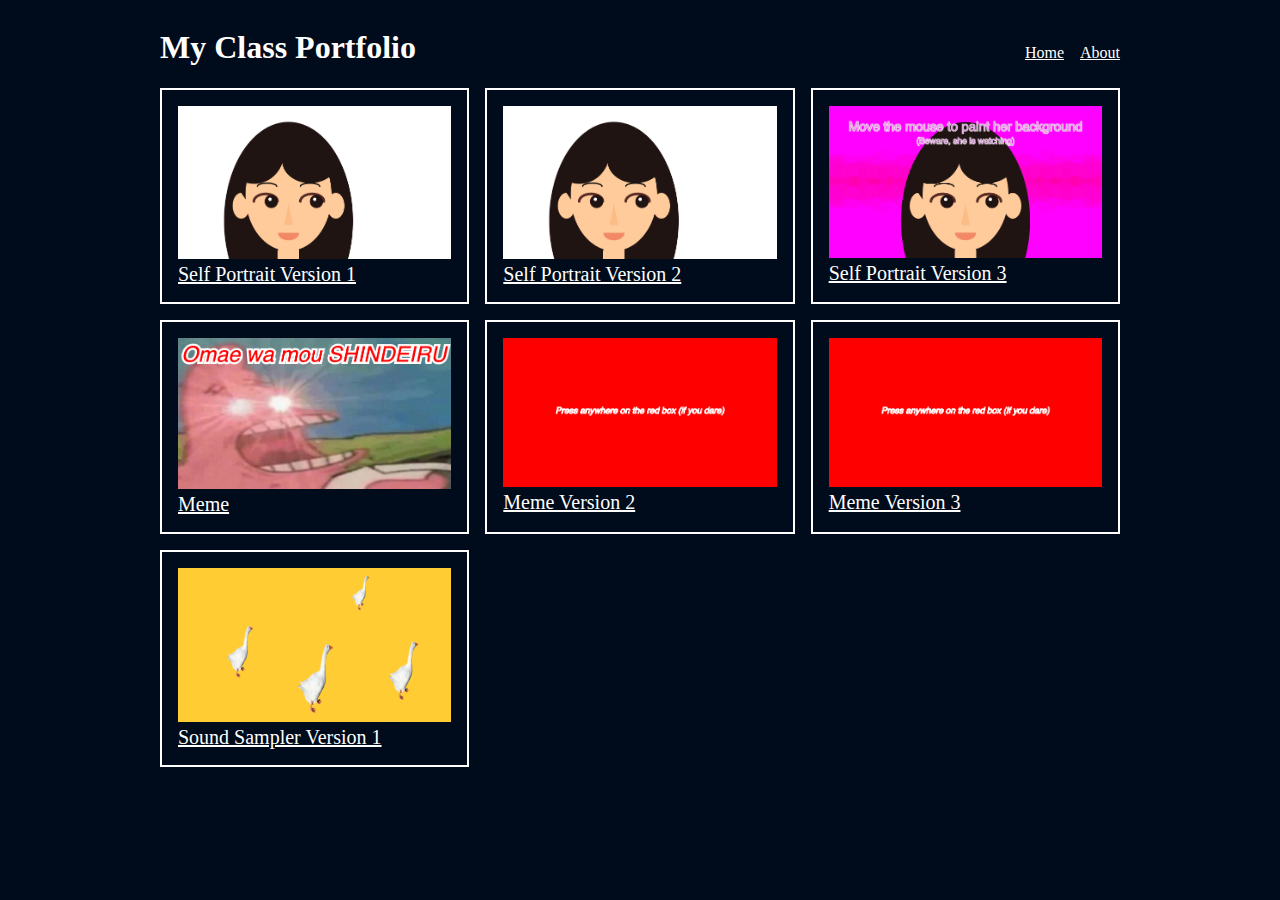
==== index.html @ ced5d72a "update sketch.js" ====
<!doctype html>
<html>

<head>
	<title>My Class Portfolio</title>
	<meta charset="utf-8">
	<link href="style.css" rel="stylesheet" type="text/css">

</head>
	
	<body>

		<div id="container">

		
		<div id="header">


			<h1>My Class Portfolio</h1>
			<ul>
				<li><a href="index.html">Home</a></li>
				<li><a href="about.html">About</a></li>

			</ul>
		</div>

		<div id="portfolio">

			<div class="project">
				<img src="sp1.png" alt="thumbnail">
				<a href="self-portrait_v1">Self Portrait Version 1</a>
			</div>


			<div class="project">
				<img src="sp1.png" alt="thumbnail">
				<a href="self-portrait_v2">Self Portrait Version 2</a>
			</div>


			<div class="project">
				<img src="sp3.png" alt="thumbnail">
				<a href="self-portrait_v3">Self Portrait Version 3</a>
			</div>

			<div class="project">
				<img src="meme-1.png" alt="thumbnail">
				<a href="meme">Meme</a>
			</div>

			<div class="project">
				<img src="meme-2.png" alt="thumbnail">
				<a href="meme_v2">Meme Version 2</a>
			</div>

			<div class="project">
				<img src="meme-2.png" alt="thumbnail">
				<a href="meme_v3">Meme Version 3</a>
			</div>

			<div class="project">
				<img src="sound-sampler.png" alt="thumbnail">
				<a href="sound_v1">Sound Sampler Version 1</a>
			</div>

		</div>


	</body>

</html>
---- style.css ----
body {
	background-color: #000B1B;
	color: white;
	font-family: Copperplate;
}

ul {
	margin: 0;
	padding: 0;
}

li {
	list-style: none;
}

a {
	color: white;
	transition: color 200ms ease-in;
}

/* pseudo selector - user interacts */

a:hover {
	color: #FFF38B;
}

img {
	width: 100%;
}

/* id and class selector*/

#container {
	min-width: 320px;
	max-width: 960px;
	margin: 0 auto;
}

#header {
	display: flex;
	justify-content: space-between;
	align-items: baseline;
}

/* nested selector */

#header ul {
	display: flex;
}

#header li {
	margin-left: 1em;
}

#header a {
	font-stretch: 1.5em;
}

#portfolio {
	display: grid;
	grid-template-columns: 1fr 1fr 1fr;
	grid-gap: 1em;
}
.project {
	border: 2px solid white;
	padding: 1em;
	background-color: transparent;
	transition: background-color 200ms ease-in;
}

.project:hover {
	background-color: #363f4b;
}

.project a {
	font-size: 1.25em;
}

/* about */

#portrait {
	width: 200px;
	float: right;
}
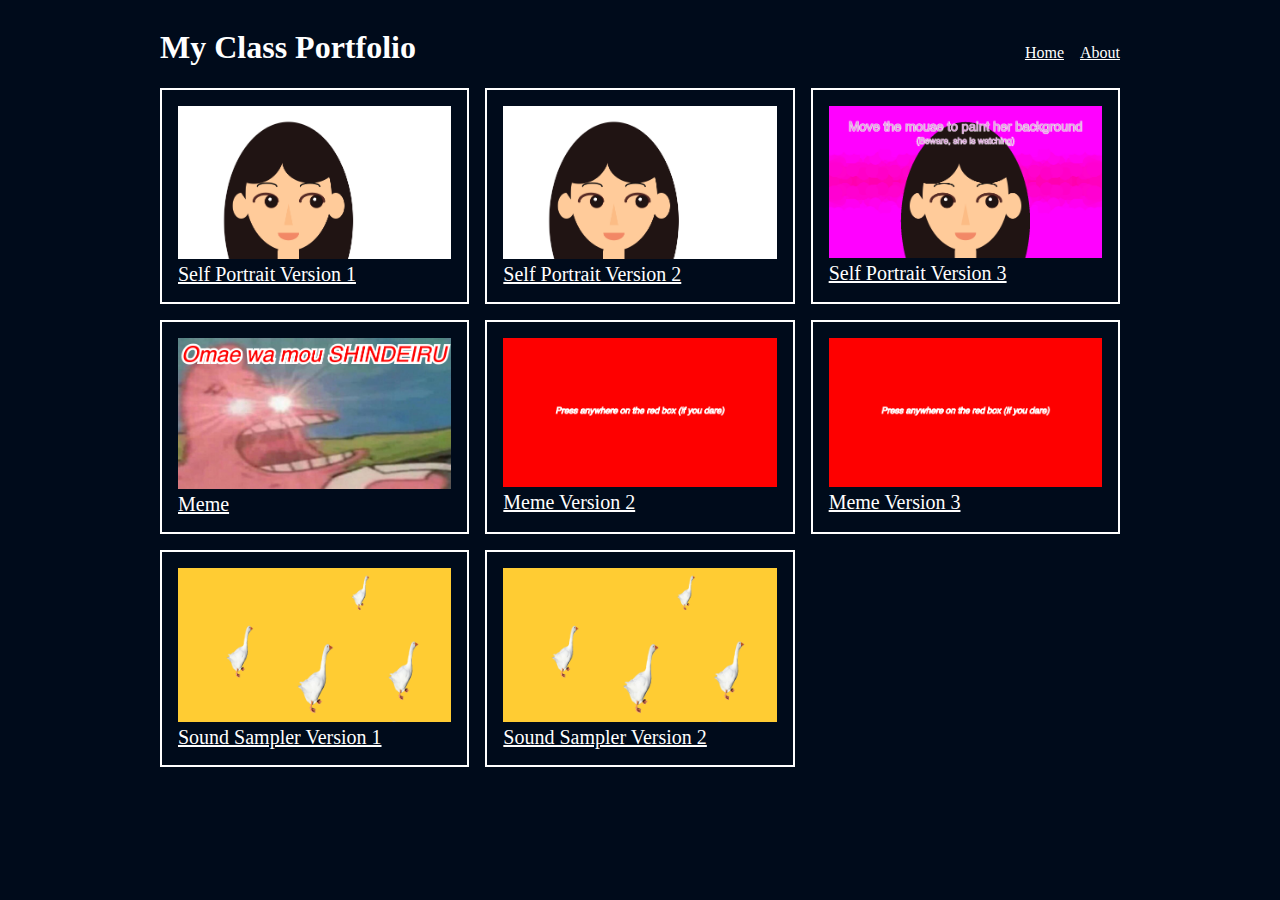
==== commit 586324c5: "update sketch.js" ====
--- a/index.html
+++ b/index.html
@@ -44,7 +44,7 @@
 			</div>
 
 			<div class="project">
-				<img src="meme-1.png" alt="thumbnail">
+				<img src="meme.png" alt="thumbnail">
 				<a href="meme">Meme</a>
 			</div>
 
@@ -63,6 +63,11 @@
 				<a href="sound_v1">Sound Sampler Version 1</a>
 			</div>
 
+			<div class="project">
+				<img src="sound-sampler.png" alt="thumbnail">
+				<a href="sound_v2">Sound Sampler Version 2</a>
+			</div>
+
 		</div>
 
 
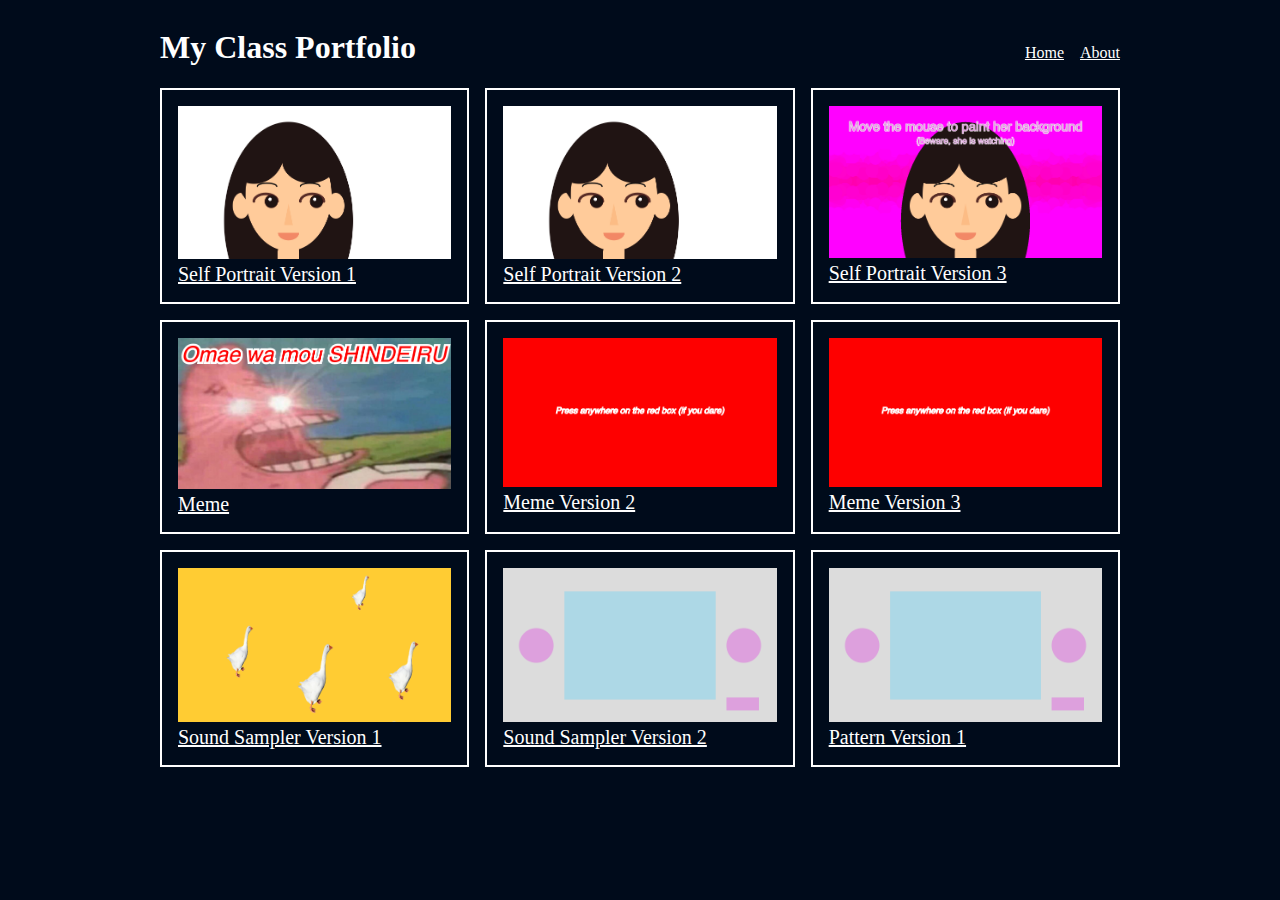
==== commit f8b1b2e5: "update sketch.js" ====
--- a/index.html
+++ b/index.html
@@ -64,8 +64,13 @@
 			</div>
 
 			<div class="project">
-				<img src="sound-sampler.png" alt="thumbnail">
+				<img src="sound.sampler2.png" alt="thumbnail">
 				<a href="sound_v2">Sound Sampler Version 2</a>
+			</div>
+
+			<div class="project">
+				<img src="sound.sampler2.png" alt="thumbnail">
+				<a href="pattern_1">Pattern Version 1</a>
 			</div>
 
 		</div>
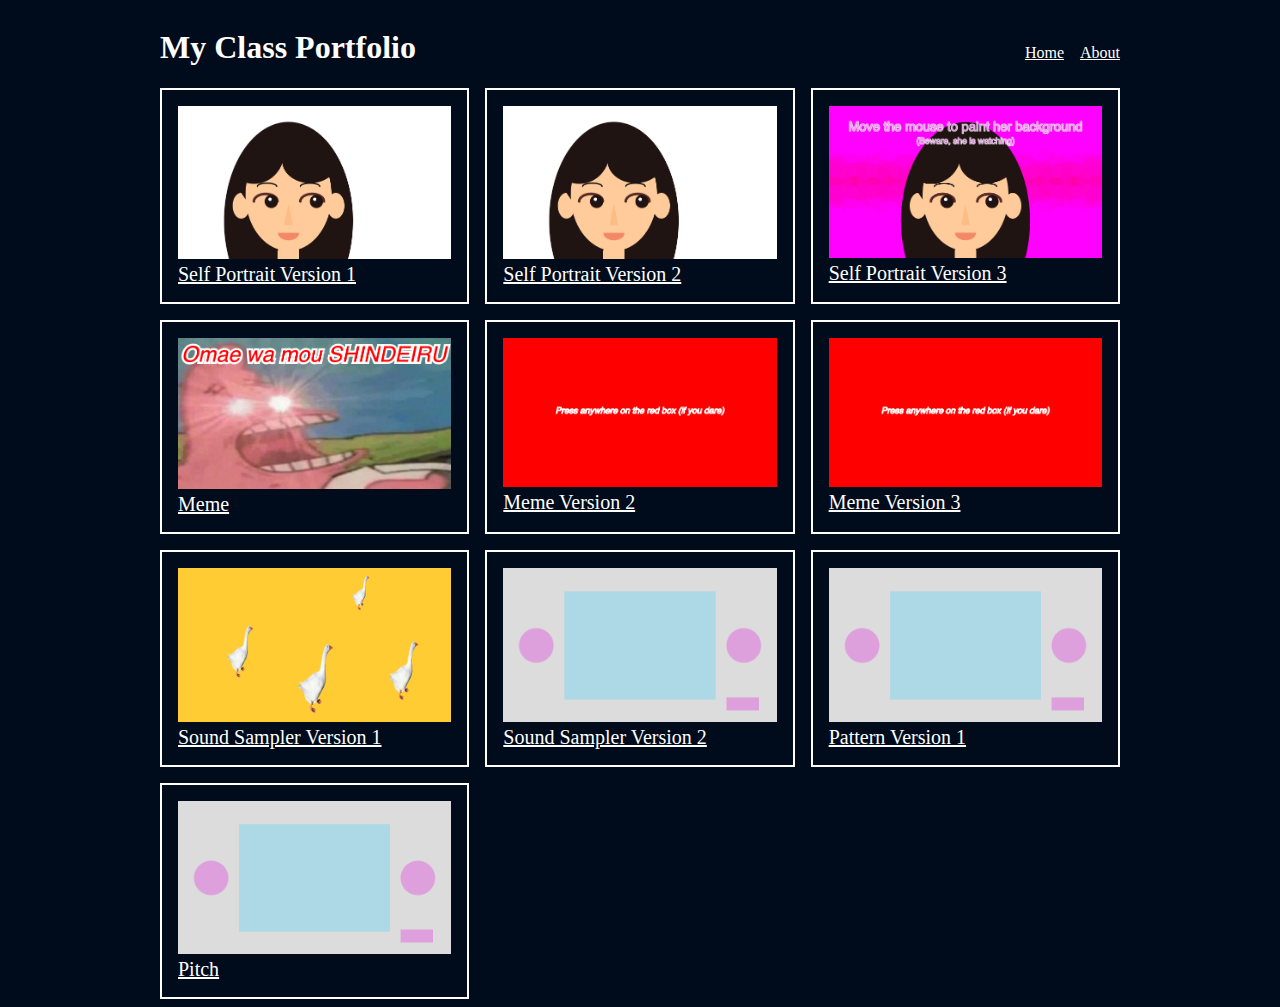
==== commit 4f9c91df: "update sketch.js" ====
--- a/index.html
+++ b/index.html
@@ -73,6 +73,11 @@
 				<a href="pattern_1">Pattern Version 1</a>
 			</div>
 
+			<div class="project">
+				<img src="sound.sampler2.png" alt="thumbnail">
+				<a href="pitch">Pitch</a>
+			</div>
+
 		</div>
 
 
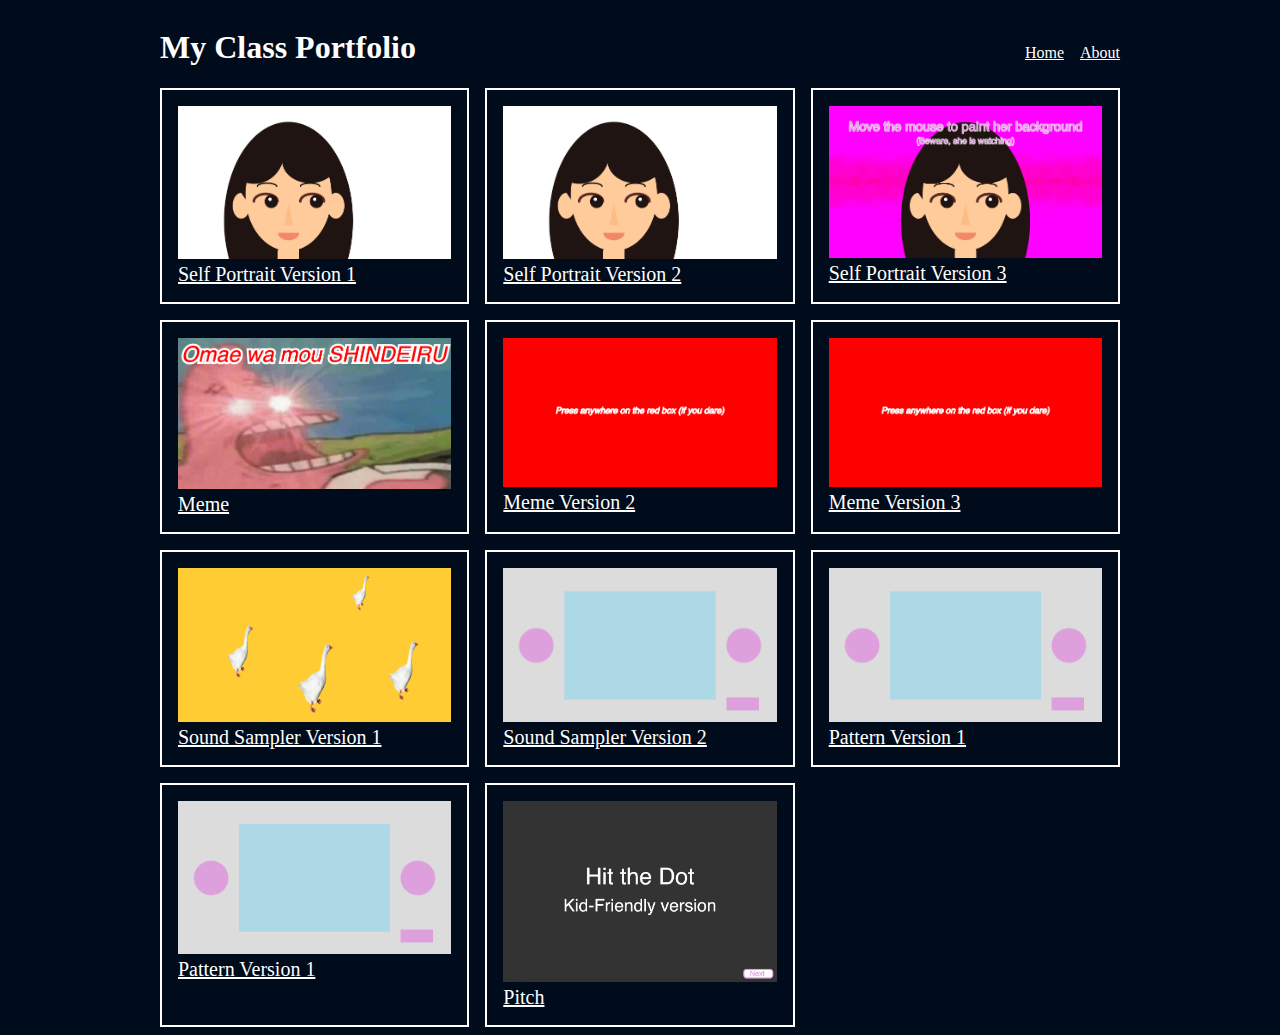
==== commit 16a46b43: "update sketch.js" ====
--- a/index.html
+++ b/index.html
@@ -75,6 +75,11 @@
 
 			<div class="project">
 				<img src="sound.sampler2.png" alt="thumbnail">
+				<a href="pattern_2">Pattern Version 1</a>
+			</div>
+
+			<div class="project">
+				<img src="pitch.png" alt="thumbnail">
 				<a href="pitch">Pitch</a>
 			</div>
 
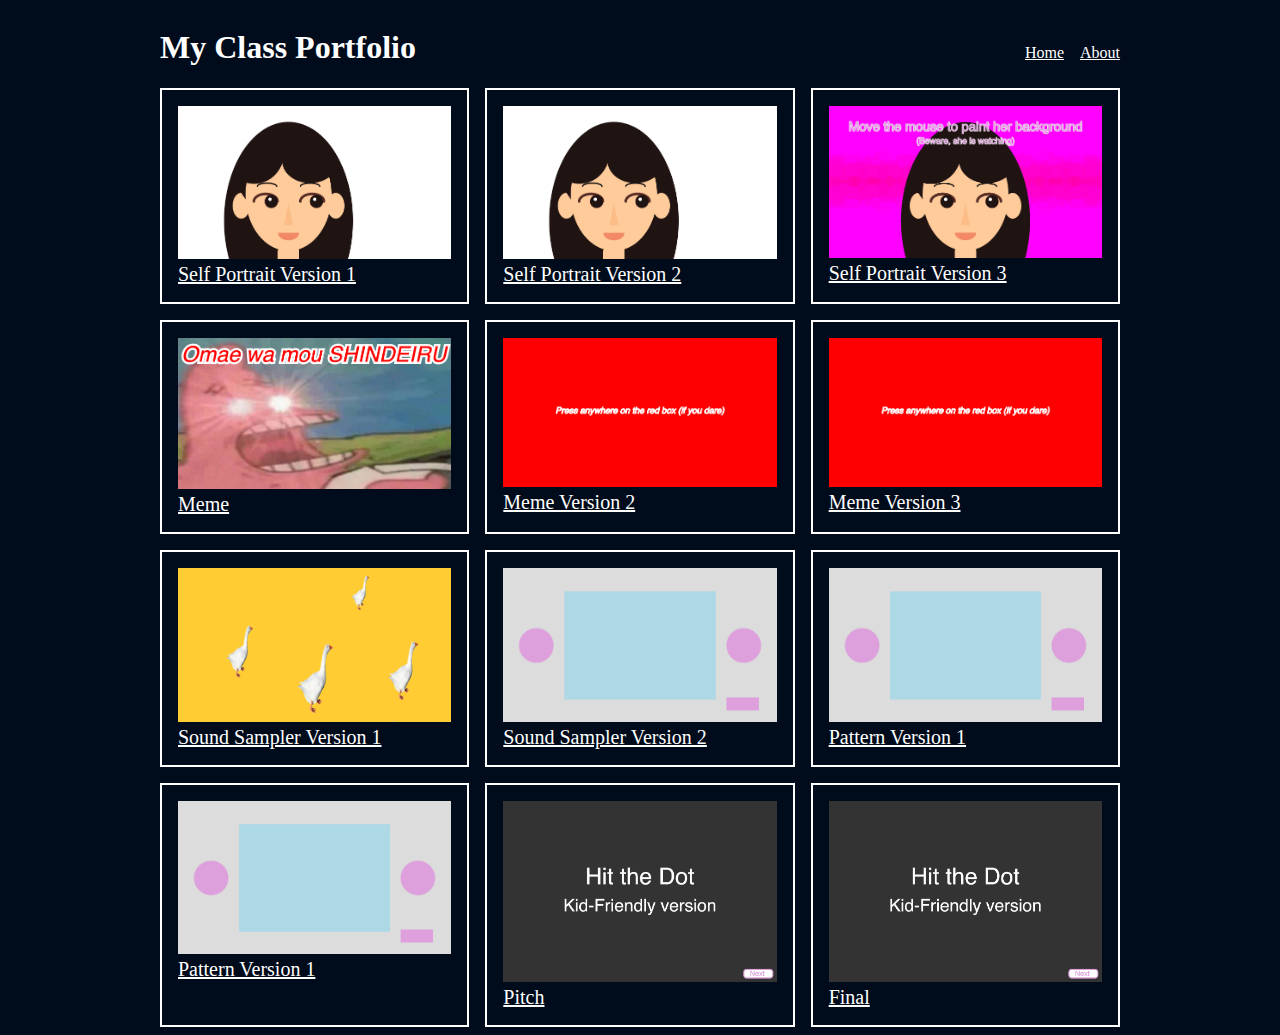
==== commit 4adceaea: "update to sketch.js" ====
--- a/index.html
+++ b/index.html
@@ -83,6 +83,11 @@
 				<a href="pitch">Pitch</a>
 			</div>
 
+			<div class="project">
+				<img src="pitch.png" alt="thumbnail">
+				<a href="final">Final</a>
+			</div>
+
 		</div>
 
 
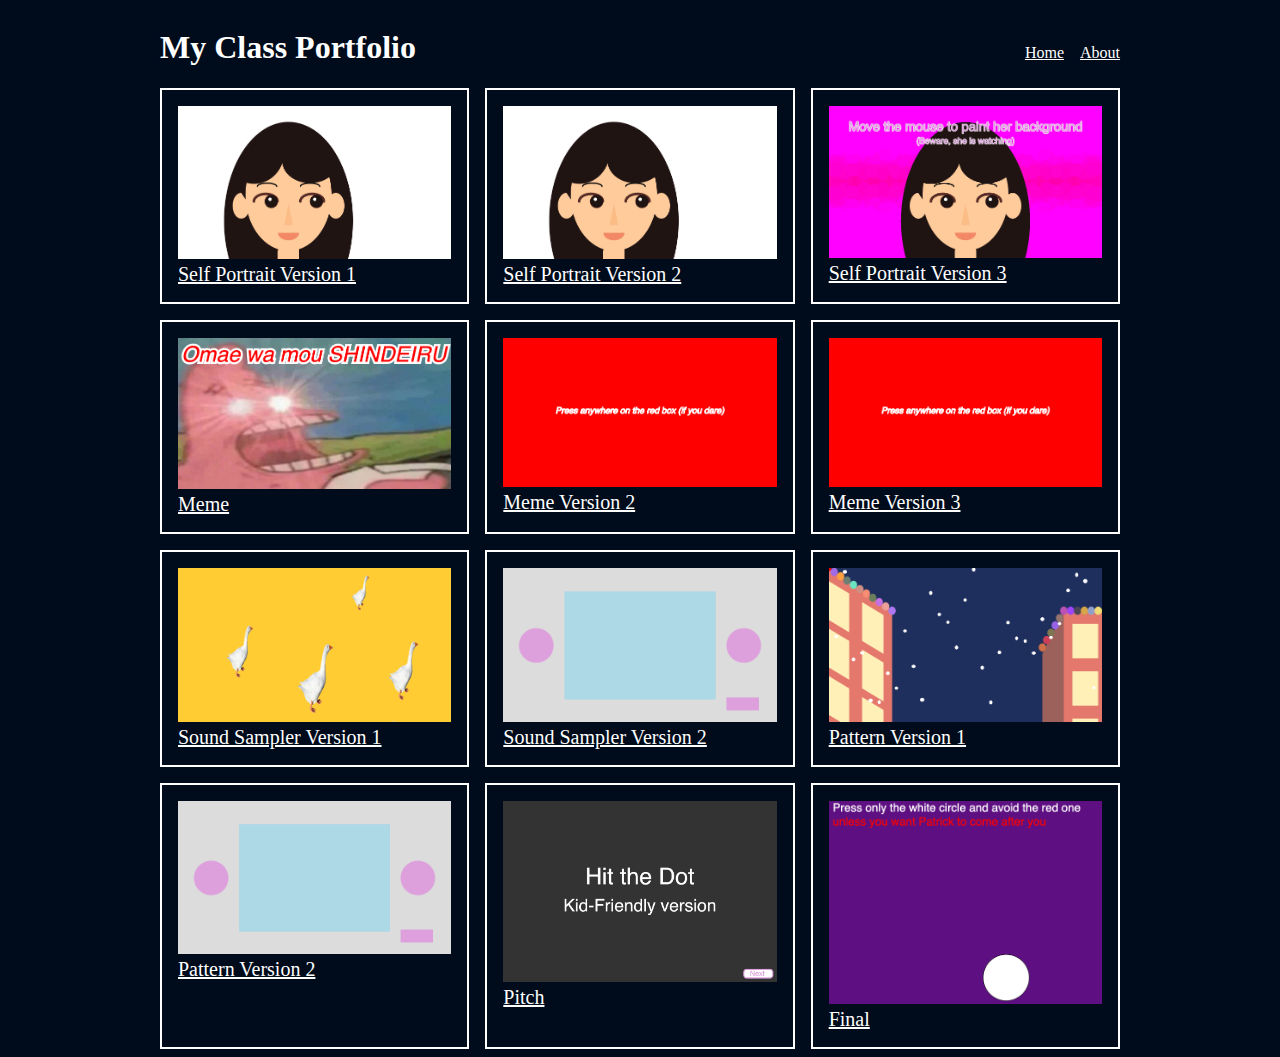
==== commit 60912b24: "update to thumbnail photos index.html" ====
--- a/index.html
+++ b/index.html
@@ -69,13 +69,13 @@
 			</div>
 
 			<div class="project">
-				<img src="sound.sampler2.png" alt="thumbnail">
+				<img src="pattern1.png" alt="thumbnail">
 				<a href="pattern_1">Pattern Version 1</a>
 			</div>
 
 			<div class="project">
 				<img src="sound.sampler2.png" alt="thumbnail">
-				<a href="pattern_2">Pattern Version 1</a>
+				<a href="pattern_2">Pattern Version 2</a>
 			</div>
 
 			<div class="project">
@@ -84,7 +84,7 @@
 			</div>
 
 			<div class="project">
-				<img src="pitch.png" alt="thumbnail">
+				<img src="final.png" alt="thumbnail">
 				<a href="final">Final</a>
 			</div>
 
